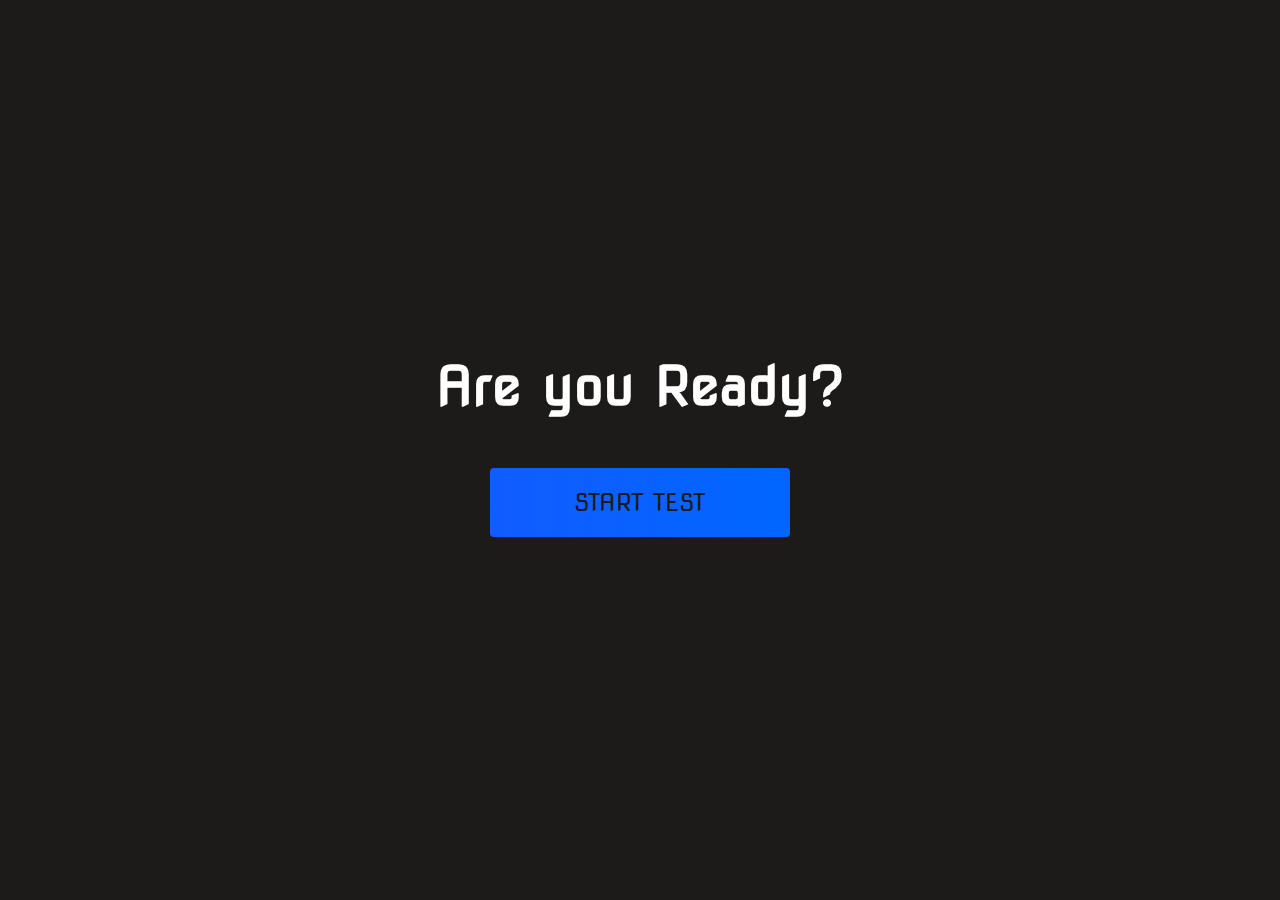
==== index.html @ 46c6b8e5 "Add files via upload" ====
<!DOCTYPE html>
<html lang="en">
<head>
    <meta charset="UTF-8">
    <meta name="viewport" content="width=device-width, initial-scale=1.0">
    <title>Home page</title>
    <link rel="stylesheet" href="index.css">
    <link rel="stylesheet" href="https://use.fontawesome.com/releases/v5.13.1/css/all.css" integrity="sha384-xxzQGERXS00kBmZW/6qxqJPyxW3UR0BPsL4c8ILaIWXva5kFi7TxkIIaMiKtqV1Q" crossorigin="anonymous">
</head>
<body>
<div class="container">
    <div id="home" class="flex-column flex-center">
        <h1>Are you Ready?</h1>
        <a href="quiz.html" class="btn">START TEST</a>
    </div>
</body>
</html>
---- index.css ----
@import url('https://fonts.googleapis.com/css2?family=Nova+Square&display=swap');

:root {
    background-color: rgb(29, 26, 26)
}

* {
    box-sizing: border-box;
    margin: 0;
    padding: 0;
    font-size: 62.5%;
    font-family: 'Nova Square', cursive;
}

h1 {
    font-size: 5.4rem;
    color: #fff;
    margin-bottom: 5rem;
}



h2 {
    font-size: 4.2rem;
    margin-bottom: 4rem;

}

.container {
    width: 100vw;
    height: 100vh;
    display: flex;
    justify-content: center;
    align-items: center;
    max-width: 80rem;
    margin: 0 auto;
    padding: 2rem;
}

.flex-column {
    display: flex;
    flex-direction: column;
}

.flex-center {
    justify-content: center;
    align-items: center;
}

.justify-center {
    justify-content: center;
}

.text-center {
    text-align: center;
}

.hidden {
    display: none;
}

.btn {
    font-size: 2.4rem;
    padding: 2rem 0;
    width: 30rem;
    text-align: center;
    margin-bottom: 1rem;
    text-decoration: none;
    color: rgb(28, 26, 26);
    background: linear-gradient(90deg, rgb(18, 92, 255) 0%, rgb(0, 102, 255) 100%);
    border-radius: 4px;
}

.btn:hover {
    cursor: pointer;
    box-shadow: 0 0.4rem 1.4rem 0 rgba(8, 114, 244, 0.6);
    transition: transform 150ms;
    transform: scale(1.03);
}

.btn[disabled]:hover {
    cursor: not-allowed;
    box-shadow: none;
    transform: none;
}

#highscore-btn {
    background: linear-gradient(90deg, rgb(255, 247, 9) 0%, rgb(240, 221, 6) 100%);
}

#highscore-btn:hover {
    box-shadow: 0 0.4rem 1.4rem 0 rgba(255,255,0,0.5)
}

.fa-crown {
    font-size: 2.5rem;
    margin-left: 1rem;
}

/* End Page CSS */
.end-form-container {
    width: 100%;
    display: flex;
    flex-direction: column;
    align-items: center;
    max-width: 30rem;
}

input {
    margin-bottom: 1rem;
    width: 20rem;
    padding: 1.5rem;
    font-size: 1.8rem;
    border: none;
    box-shadow: 0 0.1rem 1.4rem 0 rgba(86, 185, 235, 0.5);
}

input::placeholder {
    color: #aaa;
}

#username {
    margin-bottom: 3rem;
    width: 100%;
    outline: none;
}

#end-text {
    font-size: 2.4rem;
    color: #fff;
    text-align: center;
}

#saveScoreBtn {
    border: none;
}

.fa-home {
    margin-left: 1rem;
    font-size: 2rem;
    color: rgb(28, 26, 26)
}
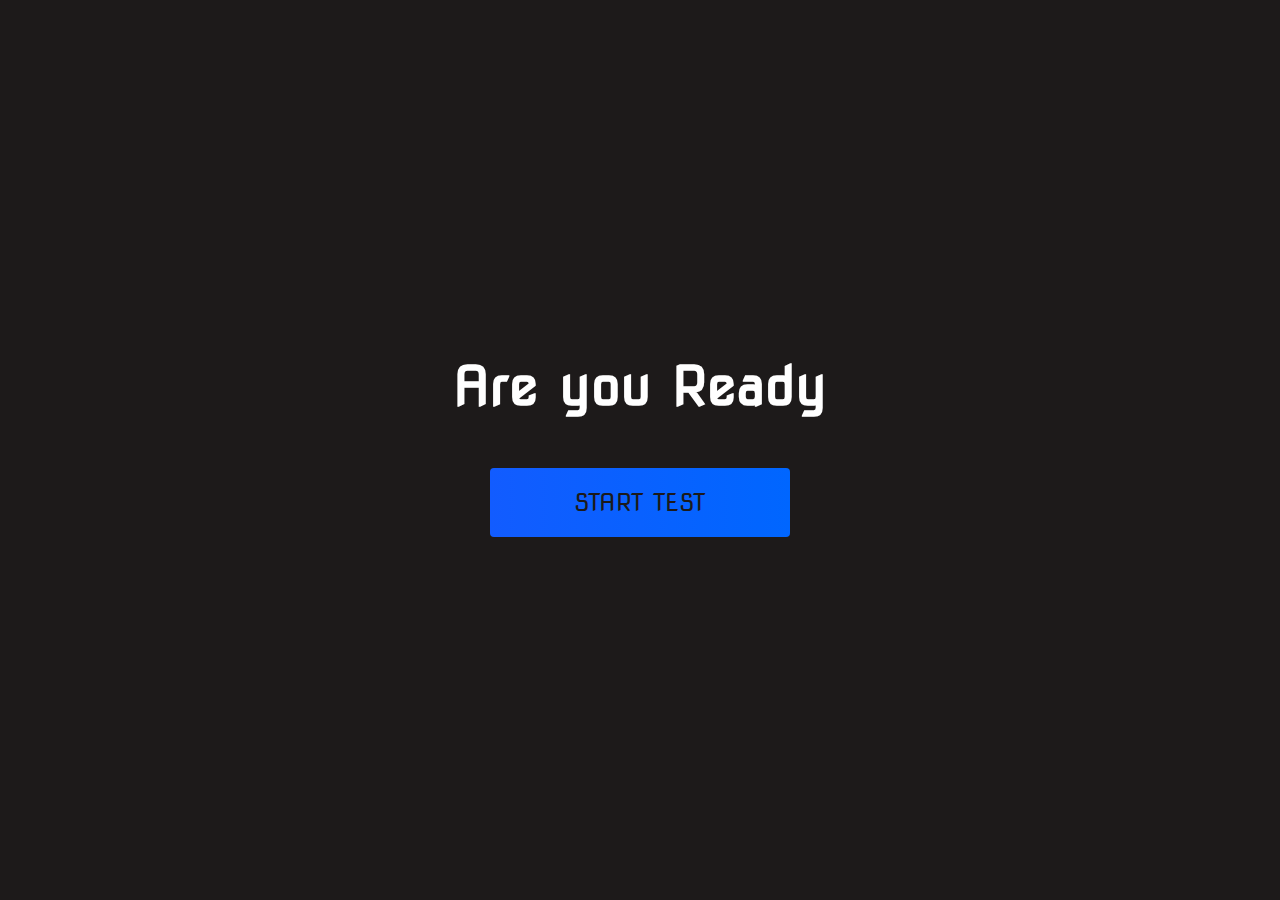
==== commit d064f7ed: "Update index.html" ====
--- a/index.html
+++ b/index.html
@@ -10,7 +10,7 @@
 <body>
 <div class="container">
     <div id="home" class="flex-column flex-center">
-        <h1>Are you Ready?</h1>
+        <h1>Are you Ready</h1>
         <a href="quiz.html" class="btn">START TEST</a>
     </div>
 </body>
--- a/index.css
+++ b/index.css
@@ -139,4 +139,4 @@
     margin-left: 1rem;
     font-size: 2rem;
     color: rgb(28, 26, 26)
-}+}
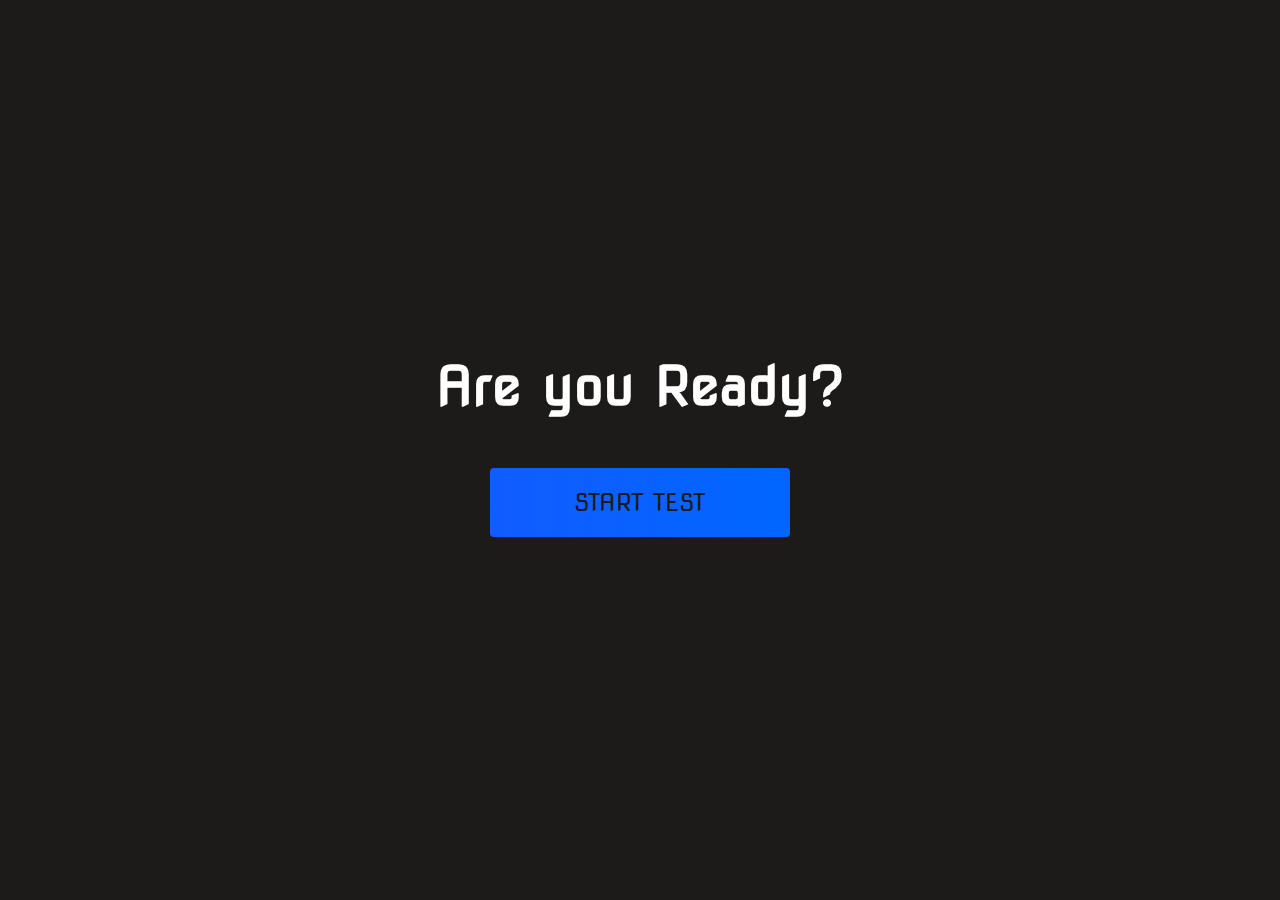
==== commit 74aa4511: "Update index.html" ====
--- a/index.html
+++ b/index.html
@@ -10,7 +10,7 @@
 <body>
 <div class="container">
     <div id="home" class="flex-column flex-center">
-        <h1>Are you Ready</h1>
+        <h1>Are you Ready?</h1>
         <a href="quiz.html" class="btn">START TEST</a>
     </div>
 </body>
